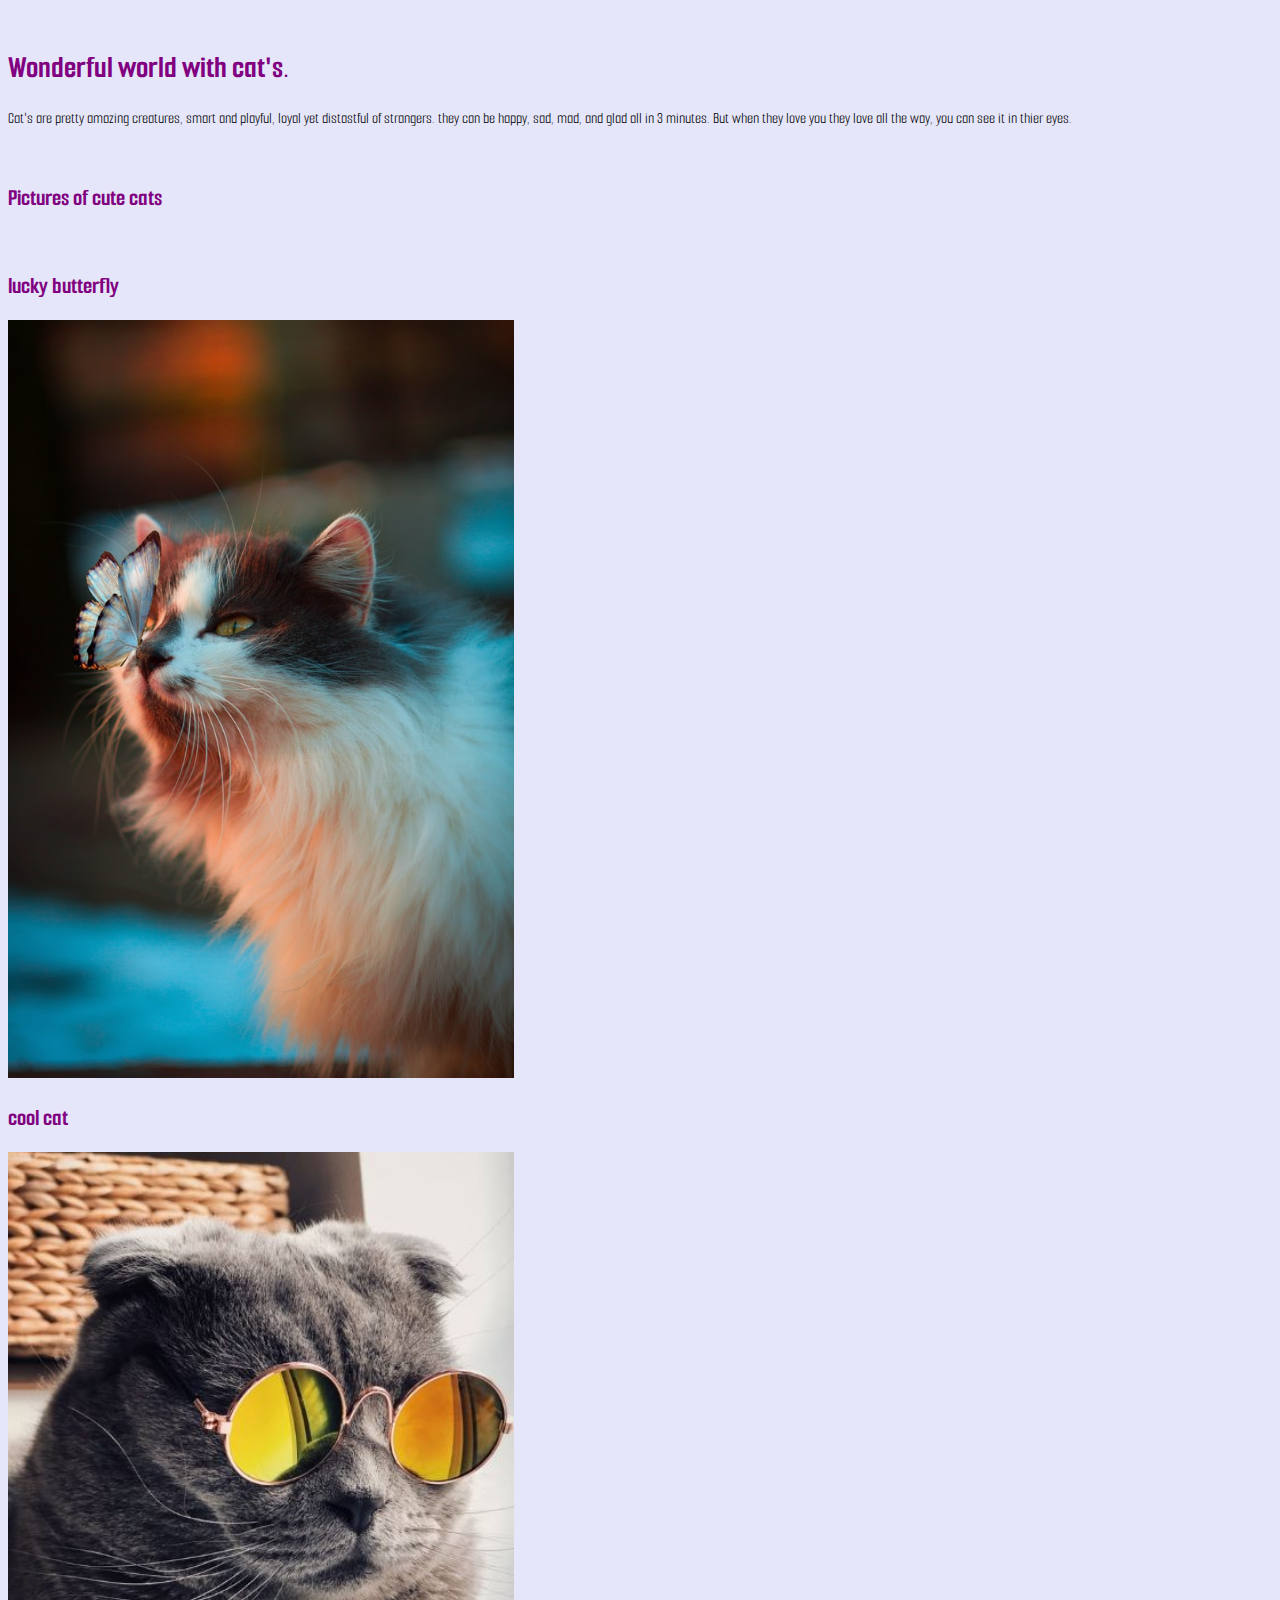
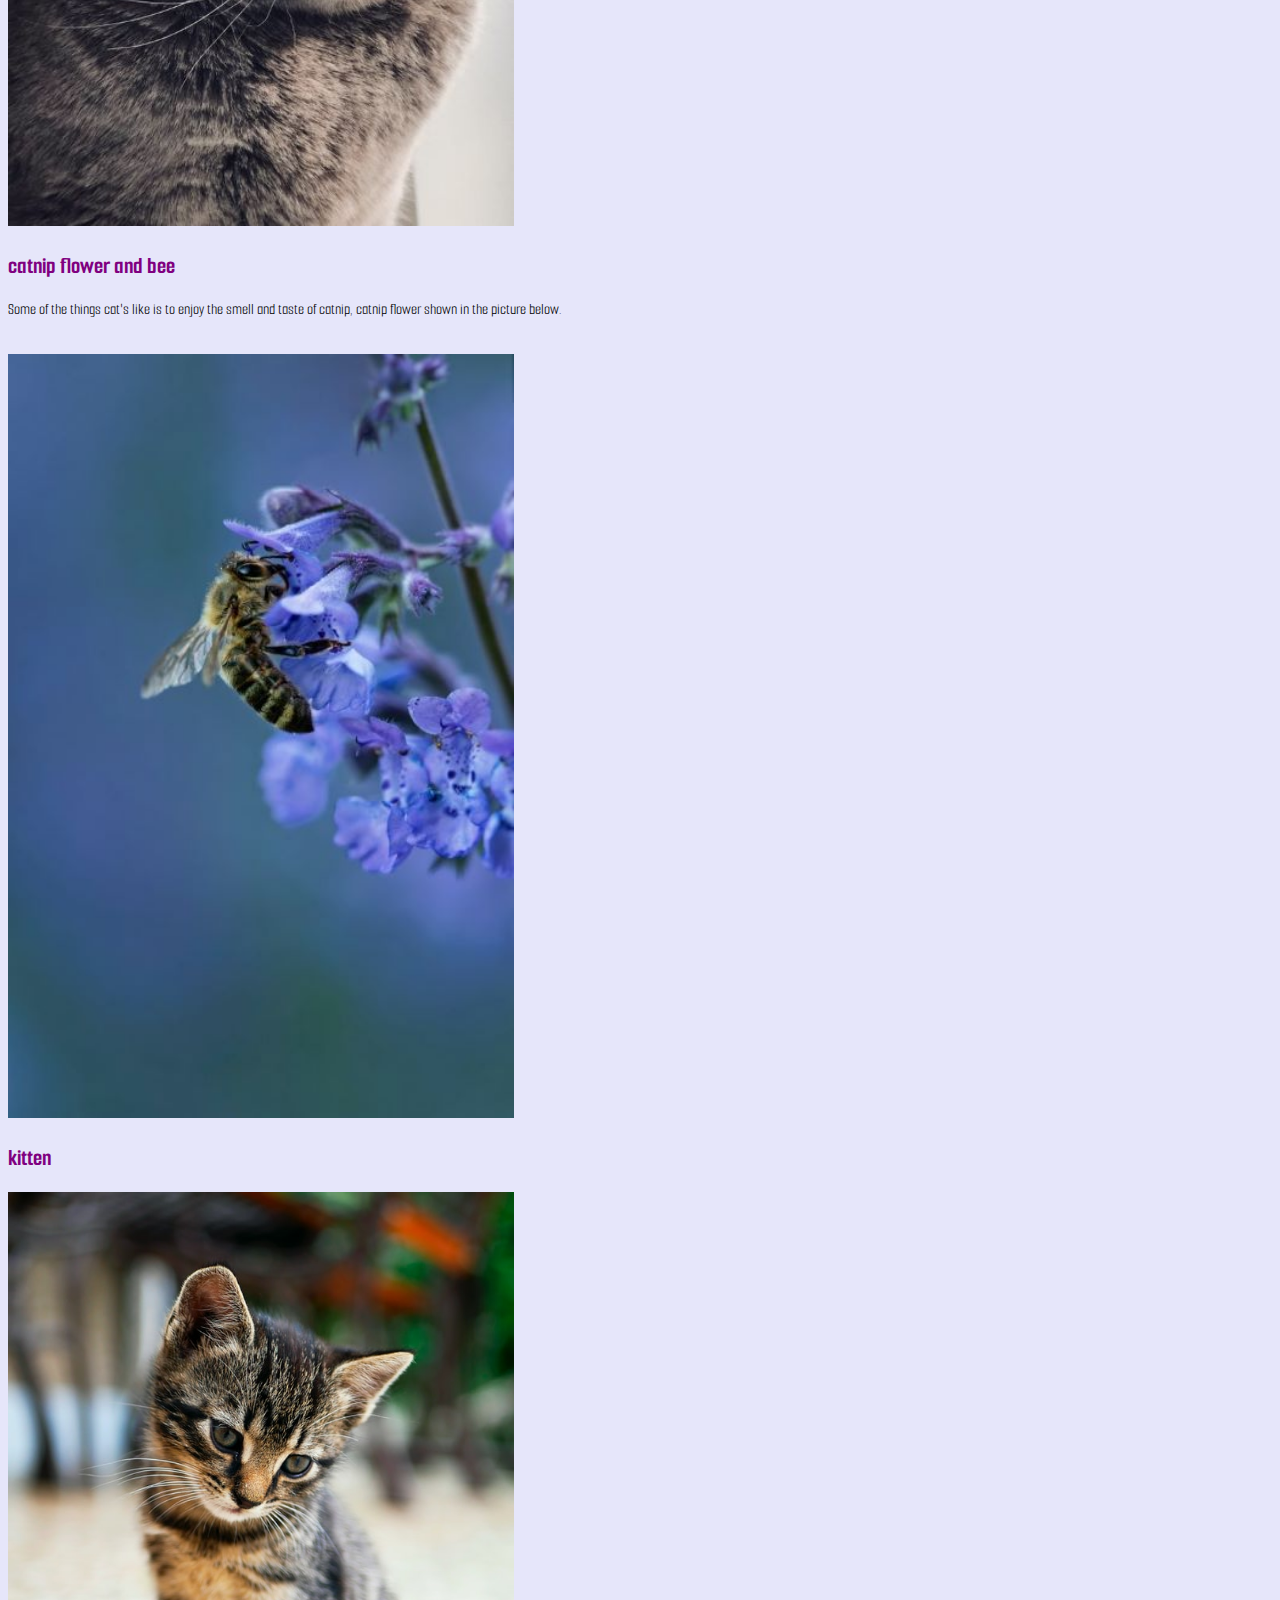
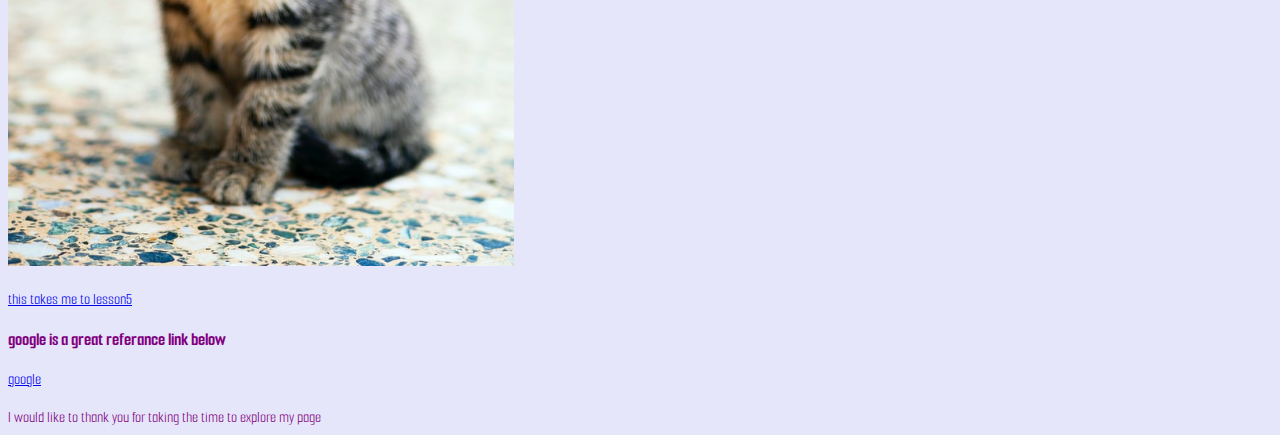
==== index.html @ f3475e59 "Update index.html" ====
<!DOCTYPE html>
<html lang="en">
<head>
  <title>My Webpage for Ali's talk on cat's</title>
  <meta charset="utf-8">
  <link rel="stylesheet" href="style.css">
  <link rel="preconnect" href="https://fonts.googleapis.com">
<link rel="preconnect" href="https://fonts.gstatic.com" crossorigin>
<link href="https://fonts.googleapis.com/css2?family=Hubballi&family=Smooch+Sans:wght@100;200&display=swap" rel="stylesheet">
</head>
<body>
  <br>
    <h1>Wonderful world with cat's.</h1>
     <p>Cat's are pretty amazing creatures, smart and playful, loyal yet distastful of strangers. they can be happy, sad, mad, and glad all in 3 minutes. But when they love you they love all the way, you can see it in thier eyes.</p>
  <!-- my 20 year old even though I adopted him at 18 and now he's 20 I know he loves me fully -->
  <br>

<h2>Pictures of cute cats</h2>
 <br>
<h2>lucky butterfly</h2>
  <img src="images/catb.jpg" alt="catb" width="40%"/>
 <br>
<h2>cool cat</h2>
  <img src="images/cat.jpg" alt="cat" width="40%"/>
 <br>
  <h2>catnip flower and bee</h2>
<p>Some of the things cat's like is to enjoy the smell and taste of catnip, catnip flower shown in the picture below.</p>
<br>

    <img src="images/catnip.jpg" alt="catnip" width="40%"/>
<br>
  <h2>kitten</h2>
    <img src="images/kitten.jpg" alt="kitten" width="40%"/>
<br>
<br>
<!-- link to internal file -->
<a href="lesson5.html" target="blank">this takes me to lesson5</a>




<br>
<h3>google is a great referance link below</h3>
  <!-- linking to an external website -->
  <a href="https://google.com" target="blank">google</a>
<br>
<br>

<footer id="footer">I would like to thank you for taking the time to explore my page</footer>
</body>
</html>
---- style.css ----
body {
  background-color: lavender;
  color: purple;
  font-family: 'Hubballi', cursive;
  font-family: 'Smooch Sans', sans-serif;
}

h1 {
  color: darkpurple;
}

h2 {
  color: purple;
}

p {
  color: black;
}

li {
  color: black;
}
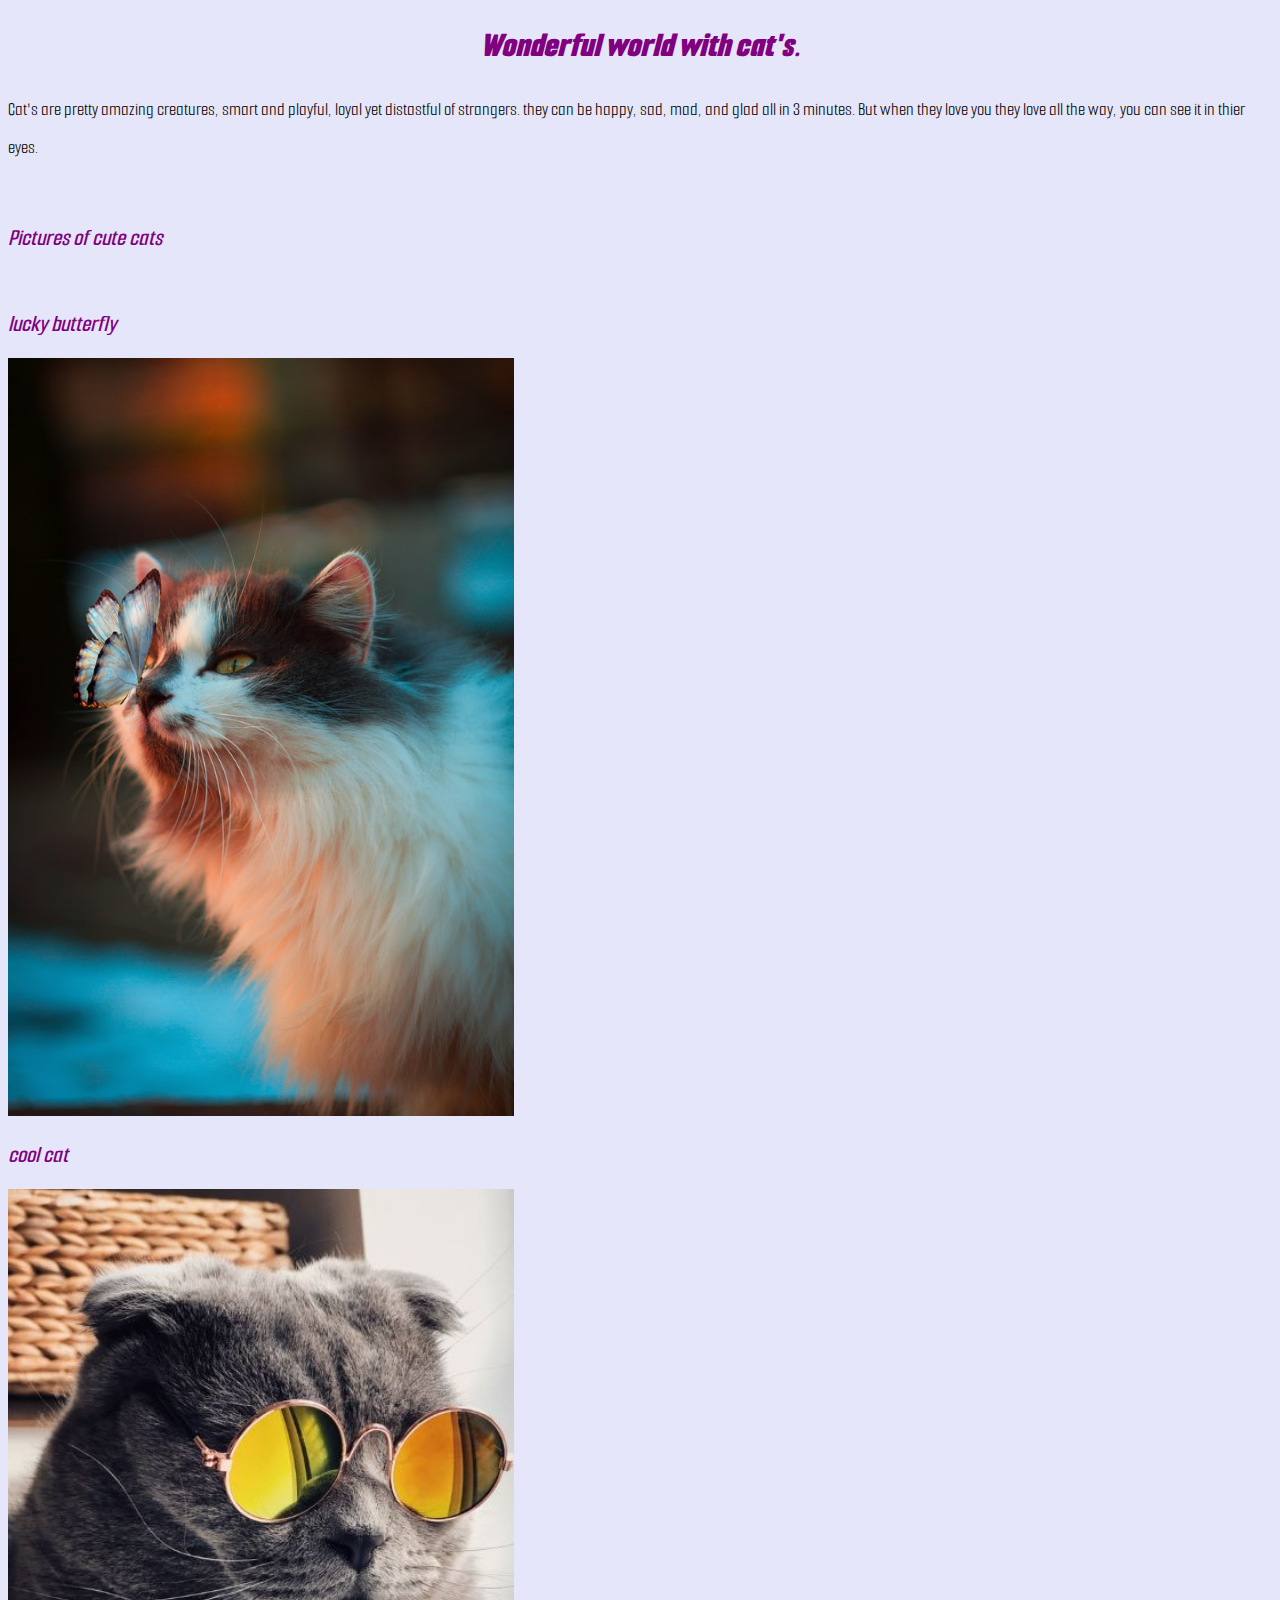
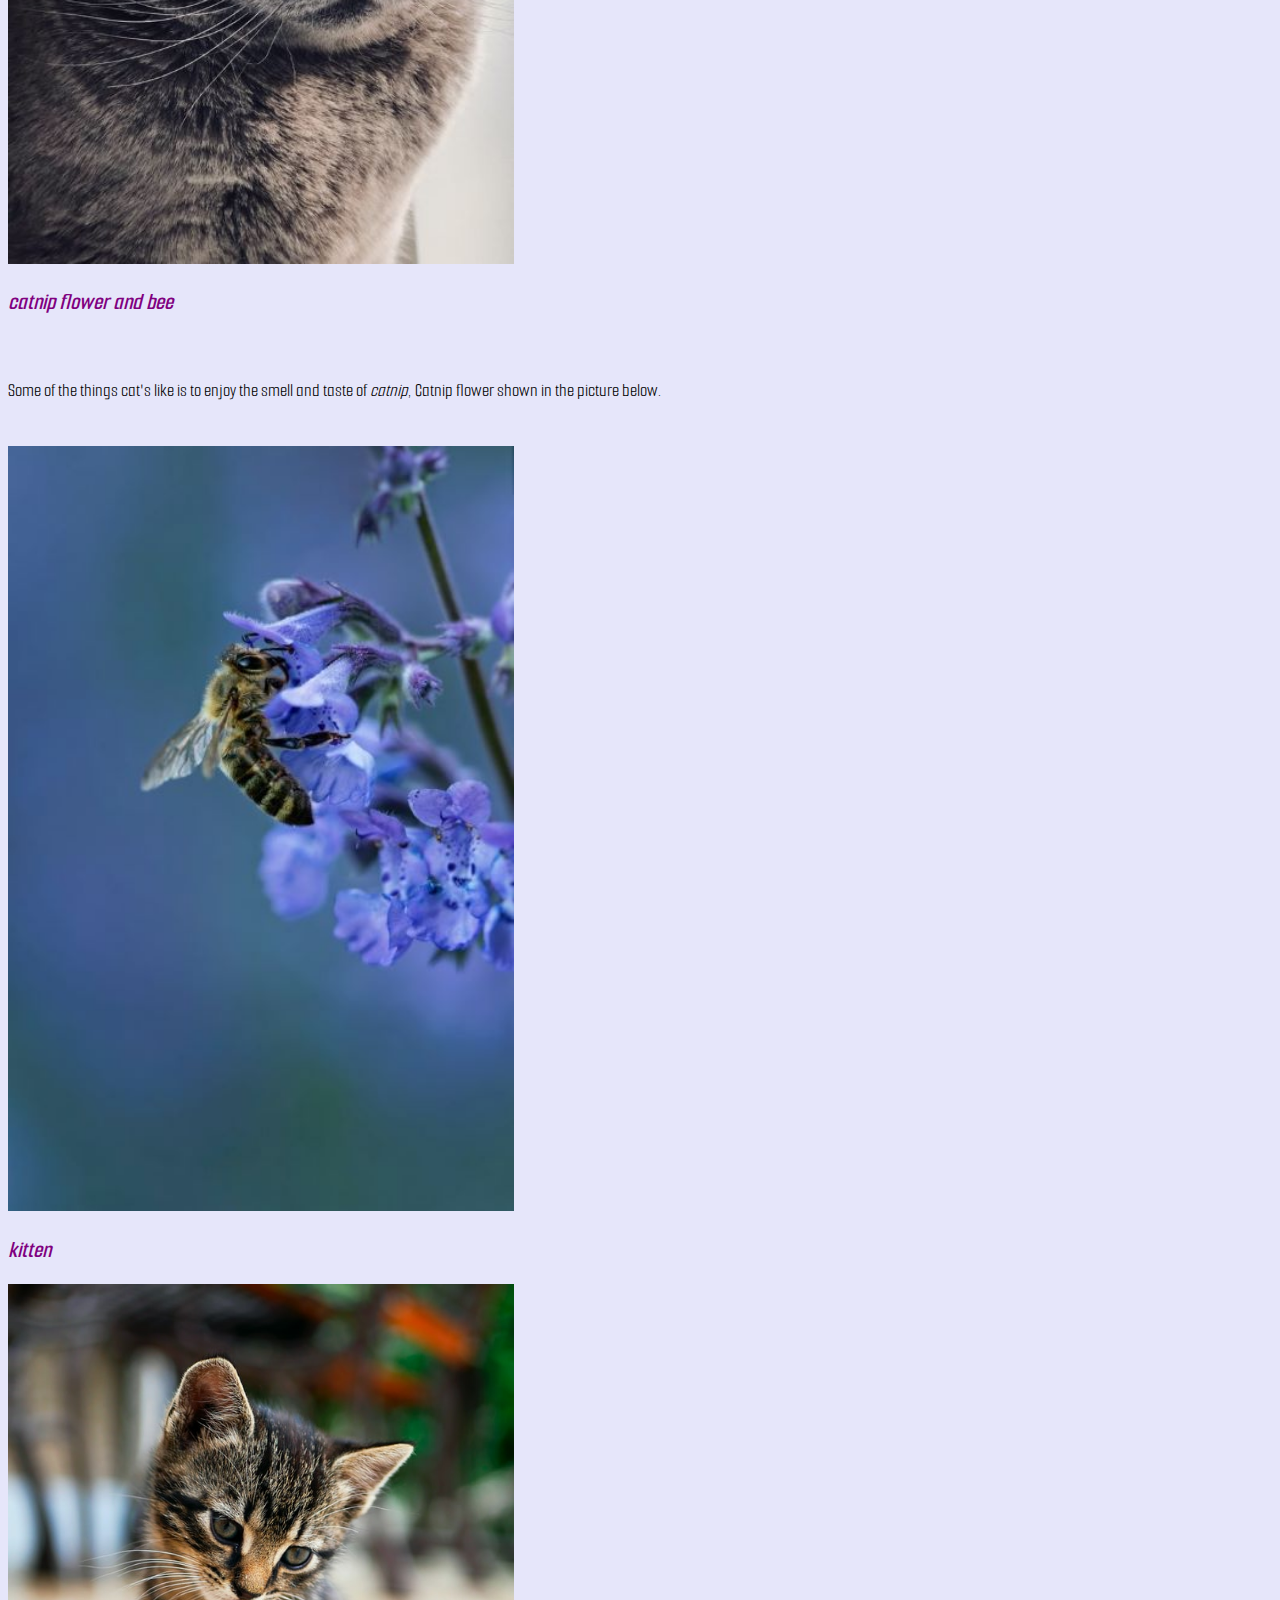
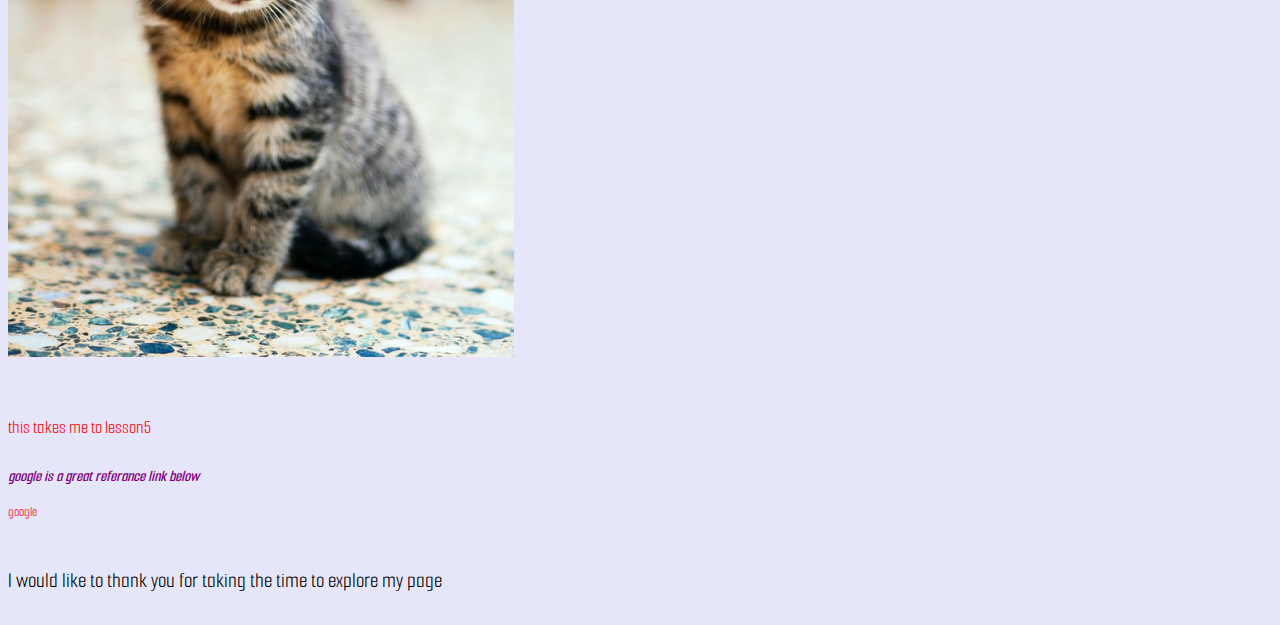
==== commit 95594d7b: "Update index.html" ====
--- a/index.html
+++ b/index.html
@@ -9,43 +9,50 @@
 <link href="https://fonts.googleapis.com/css2?family=Hubballi&family=Smooch+Sans:wght@100;200&display=swap" rel="stylesheet">
 </head>
 <body>
-  <br>
-    <h1>Wonderful world with cat's.</h1>
+  <header>
+
+<h1><strong>Wonderful world with cat's.</strong></h1>
+
+  </header>
+
      <p>Cat's are pretty amazing creatures, smart and playful, loyal yet distastful of strangers. they can be happy, sad, mad, and glad all in 3 minutes. But when they love you they love all the way, you can see it in thier eyes.</p>
   <!-- my 20 year old even though I adopted him at 18 and now he's 20 I know he loves me fully -->
+<br>
+
+  <h2>Pictures of cute cats</h2>
+<br>
+  <h2>lucky butterfly</h2>
+  <img src="images/catb.jpg" alt="catb" width="40%"/>
+<br>
+  <h2>cool cat</h2>
+  <img src="images/cat.jpg" alt="cat" width="40%"/>
+<br>
+  <h2>catnip flower and bee</h2>
+
   <br>
 
-<h2>Pictures of cute cats</h2>
- <br>
-<h2>lucky butterfly</h2>
-  <img src="images/catb.jpg" alt="catb" width="40%"/>
- <br>
-<h2>cool cat</h2>
-  <img src="images/cat.jpg" alt="cat" width="40%"/>
- <br>
-  <h2>catnip flower and bee</h2>
-<p>Some of the things cat's like is to enjoy the smell and taste of catnip, catnip flower shown in the picture below.</p>
+  <p>Some of the things cat's like is to enjoy the smell and taste of <em>catnip</em>, Catnip flower shown in the picture below.</p>
 <br>
 
     <img src="images/catnip.jpg" alt="catnip" width="40%"/>
 <br>
   <h2>kitten</h2>
+  <p>
     <img src="images/kitten.jpg" alt="kitten" width="40%"/>
 <br>
 <br>
 <!-- link to internal file -->
 <a href="lesson5.html" target="blank">this takes me to lesson5</a>
 
-
-
-
 <br>
-<h3>google is a great referance link below</h3>
+  <h3>google is a great referance link below</h3>
   <!-- linking to an external website -->
-  <a href="https://google.com" target="blank">google</a>
+  <a href="https://google.com" target="_blank">google</a>
 <br>
 <br>
 
-<footer id="footer">I would like to thank you for taking the time to explore my page</footer>
+  <footer id="footer">
+    <p>I would like to thank you for taking the time to explore my page</p>
+  </footer>
 </body>
 </html>
--- a/style.css
+++ b/style.css
@@ -1,22 +1,63 @@
+/* Website styles */
+*{
+  font: size 100%
+}
 body {
   background-color: lavender;
   color: purple;
   font-family: 'Hubballi', cursive;
   font-family: 'Smooch Sans', sans-serif;
+  font-size: 14px;
 }
 
 h1 {
   color: darkpurple;
+  font-size: 36px;
+  text-align: left;
 }
 
 h2 {
   color: purple;
+  font-size:24px;
 }
 
 p {
   color: black;
+  font-size: 19px;
+  line-height: 2;
 }
 
 li {
   color: black;
 }
+
+h1, h2, h3 {
+  font-weight: 600;
+  font-style: oblique;
+}
+
+footer{
+  font-size: 19px;
+}
+footer p {
+  font-size: 22px;
+}
+
+header h1 {
+    text-align: center;
+}
+
+a:link,
+a:focus,
+a:active {
+  color: red;
+  text-decoration: none;
+}
+
+a:hover {
+  text-decoration: underline;
+}
+
+a:vistited {
+  color: grey;
+}
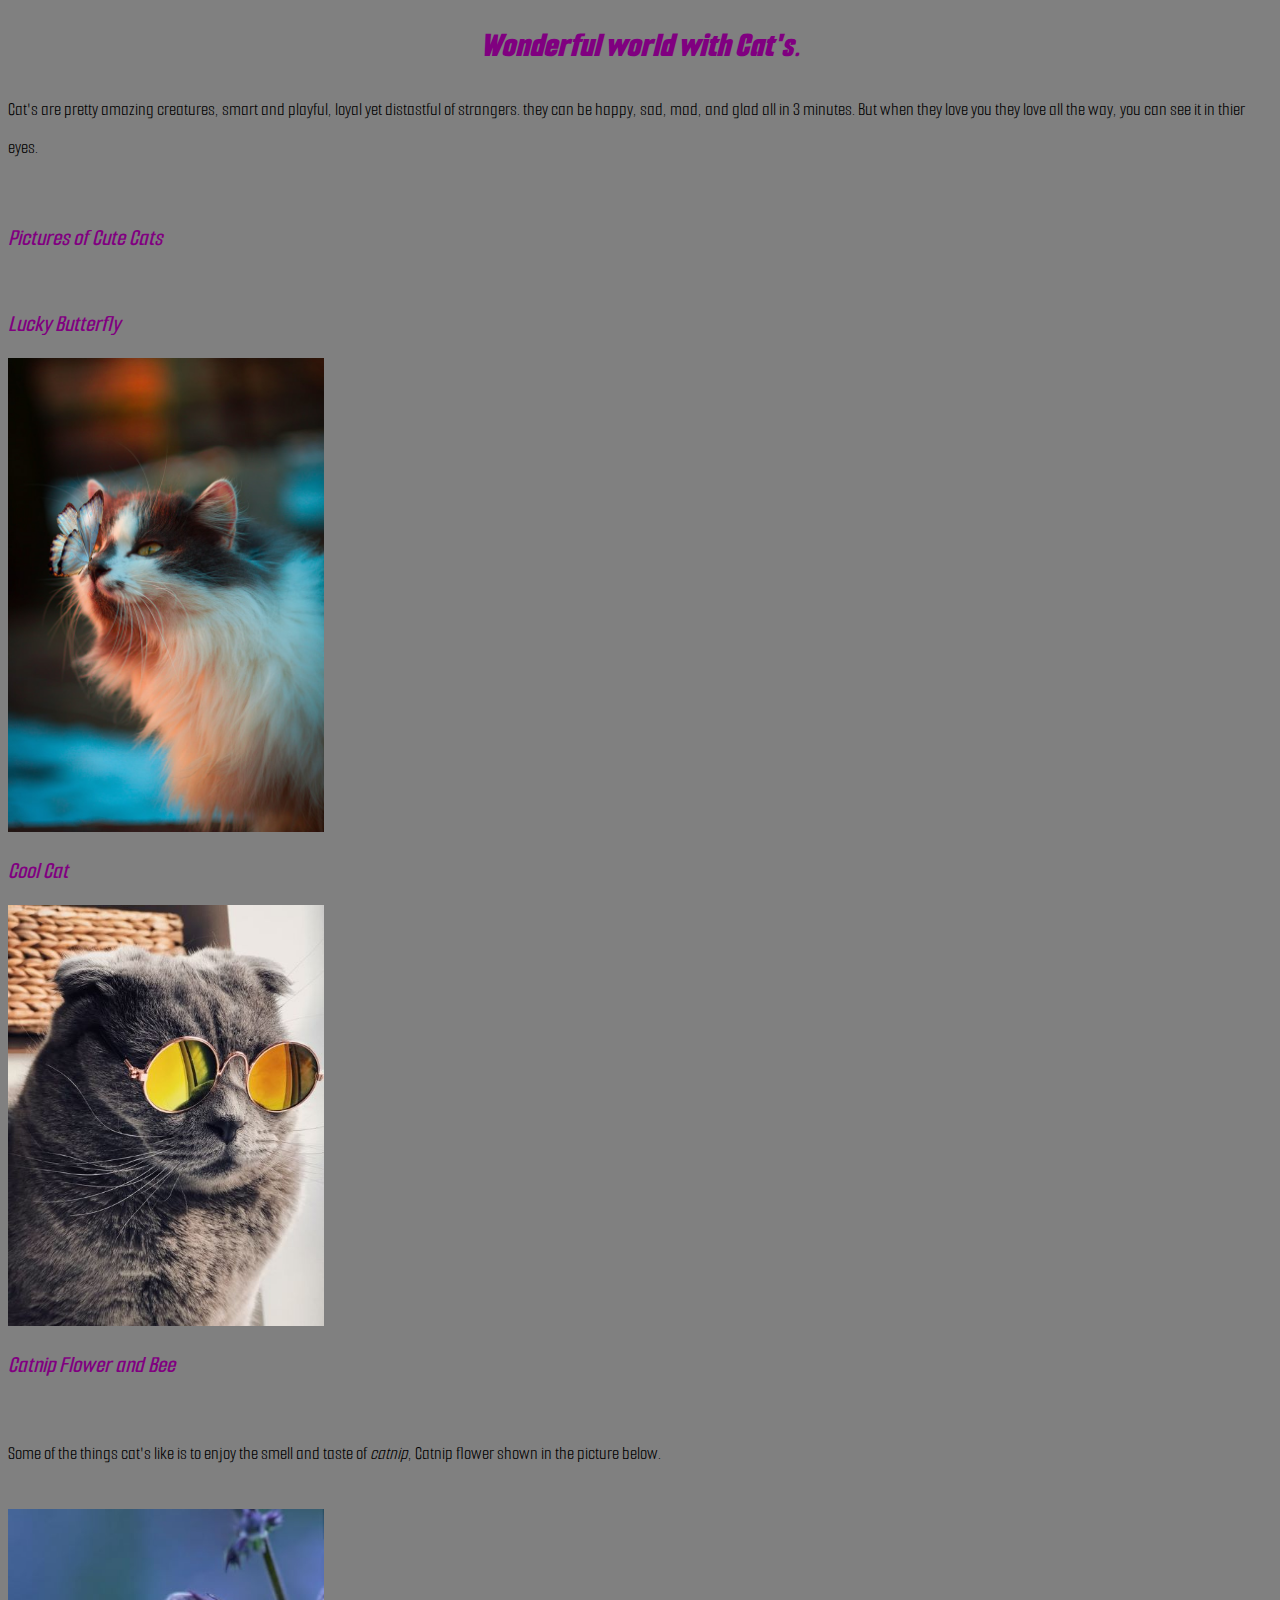
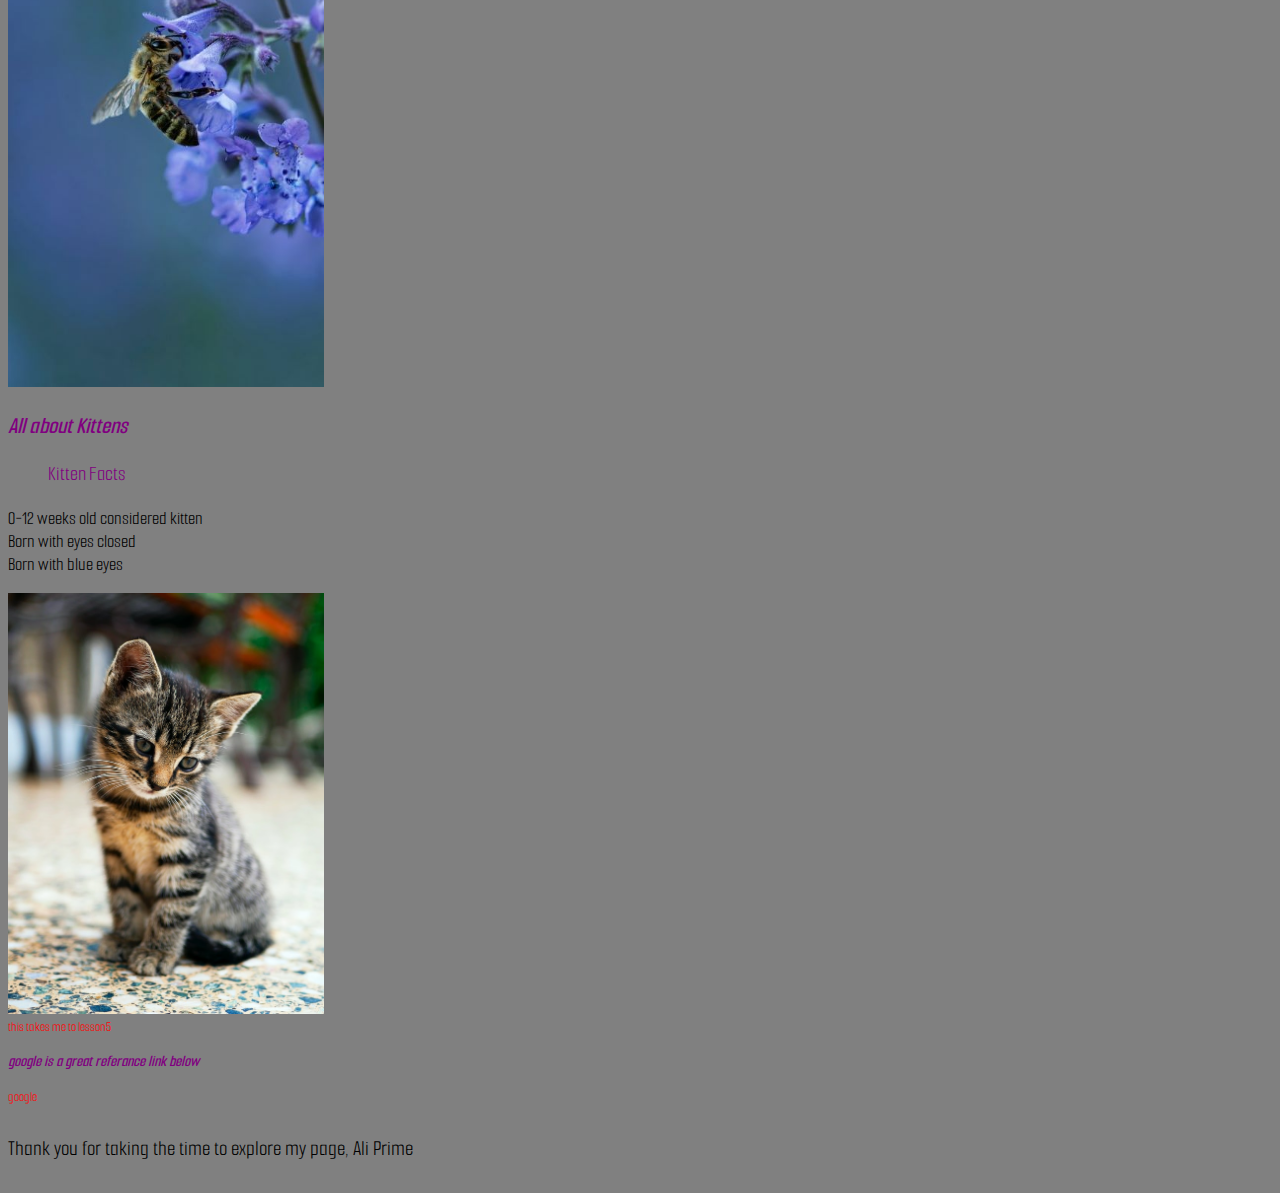
==== commit bd4b9ce7: "Update index.html" ====
--- a/index.html
+++ b/index.html
@@ -11,7 +11,7 @@
 <body>
   <header>
 
-<h1><strong>Wonderful world with cat's.</strong></h1>
+<h1><strong>Wonderful world with Cat's.</strong></h1>
 
   </header>
 
@@ -19,40 +19,52 @@
   <!-- my 20 year old even though I adopted him at 18 and now he's 20 I know he loves me fully -->
 <br>
 
-  <h2>Pictures of cute cats</h2>
+  <h2>Pictures of Cute Cats</h2>
 <br>
-  <h2>lucky butterfly</h2>
-  <img src="images/catb.jpg" alt="catb" width="40%"/>
+  <h2>Lucky Butterfly</h2>
+  <img src="images/catb.jpg" alt="catb" width="25%"/>
 <br>
-  <h2>cool cat</h2>
-  <img src="images/cat.jpg" alt="cat" width="40%"/>
+  <h2>Cool Cat</h2>
+  <img src="images/cat.jpg" alt="cat" width="25%"/>
 <br>
-  <h2>catnip flower and bee</h2>
+  <h2>Catnip Flower and Bee</h2>
 
   <br>
 
   <p>Some of the things cat's like is to enjoy the smell and taste of <em>catnip</em>, Catnip flower shown in the picture below.</p>
 <br>
 
-    <img src="images/catnip.jpg" alt="catnip" width="40%"/>
+    <img src="images/catnip.jpg" alt="catnip" width="25%"/>
 <br>
-  <h2>kitten</h2>
-  <p>
-    <img src="images/kitten.jpg" alt="kitten" width="40%"/>
+
+<section>
+
+<h2>All about Kittens</h2>
+
+ <ol>Kitten Facts</ol>
+  <li>0-12 weeks old considered kitten</li>
+  <li>Born with eyes closed</li>
+  <li>Born with blue eyes</li>
+
+</section>
 <br>
+    <img src="images/kitten.jpg" alt="kitten" width="25%"/>
+
 <br>
-<!-- link to internal file -->
-<a href="lesson5.html" target="blank">this takes me to lesson5</a>
+  <!-- link to internal file -->
+  <a href="lesson5.html" target="blank">this takes me to lesson5</a>
 
 <br>
   <h3>google is a great referance link below</h3>
+
   <!-- linking to an external website -->
   <a href="https://google.com" target="_blank">google</a>
 <br>
-<br>
 
   <footer id="footer">
-    <p>I would like to thank you for taking the time to explore my page</p>
+    <p>Thank you for taking the time to explore my page, Ali Prime</p>
   </footer>
+
+
 </body>
 </html>
--- a/style.css
+++ b/style.css
@@ -3,7 +3,7 @@
   font: size 100%
 }
 body {
-  background-color: lavender;
+  background-color: grey;
   color: purple;
   font-family: 'Hubballi', cursive;
   font-family: 'Smooch Sans', sans-serif;
@@ -61,3 +61,13 @@
 a:vistited {
   color: grey;
 }
+
+ol {
+  font-size: 21px;
+}
+
+li {
+  font-size: 19px;
+}
+
+<br>
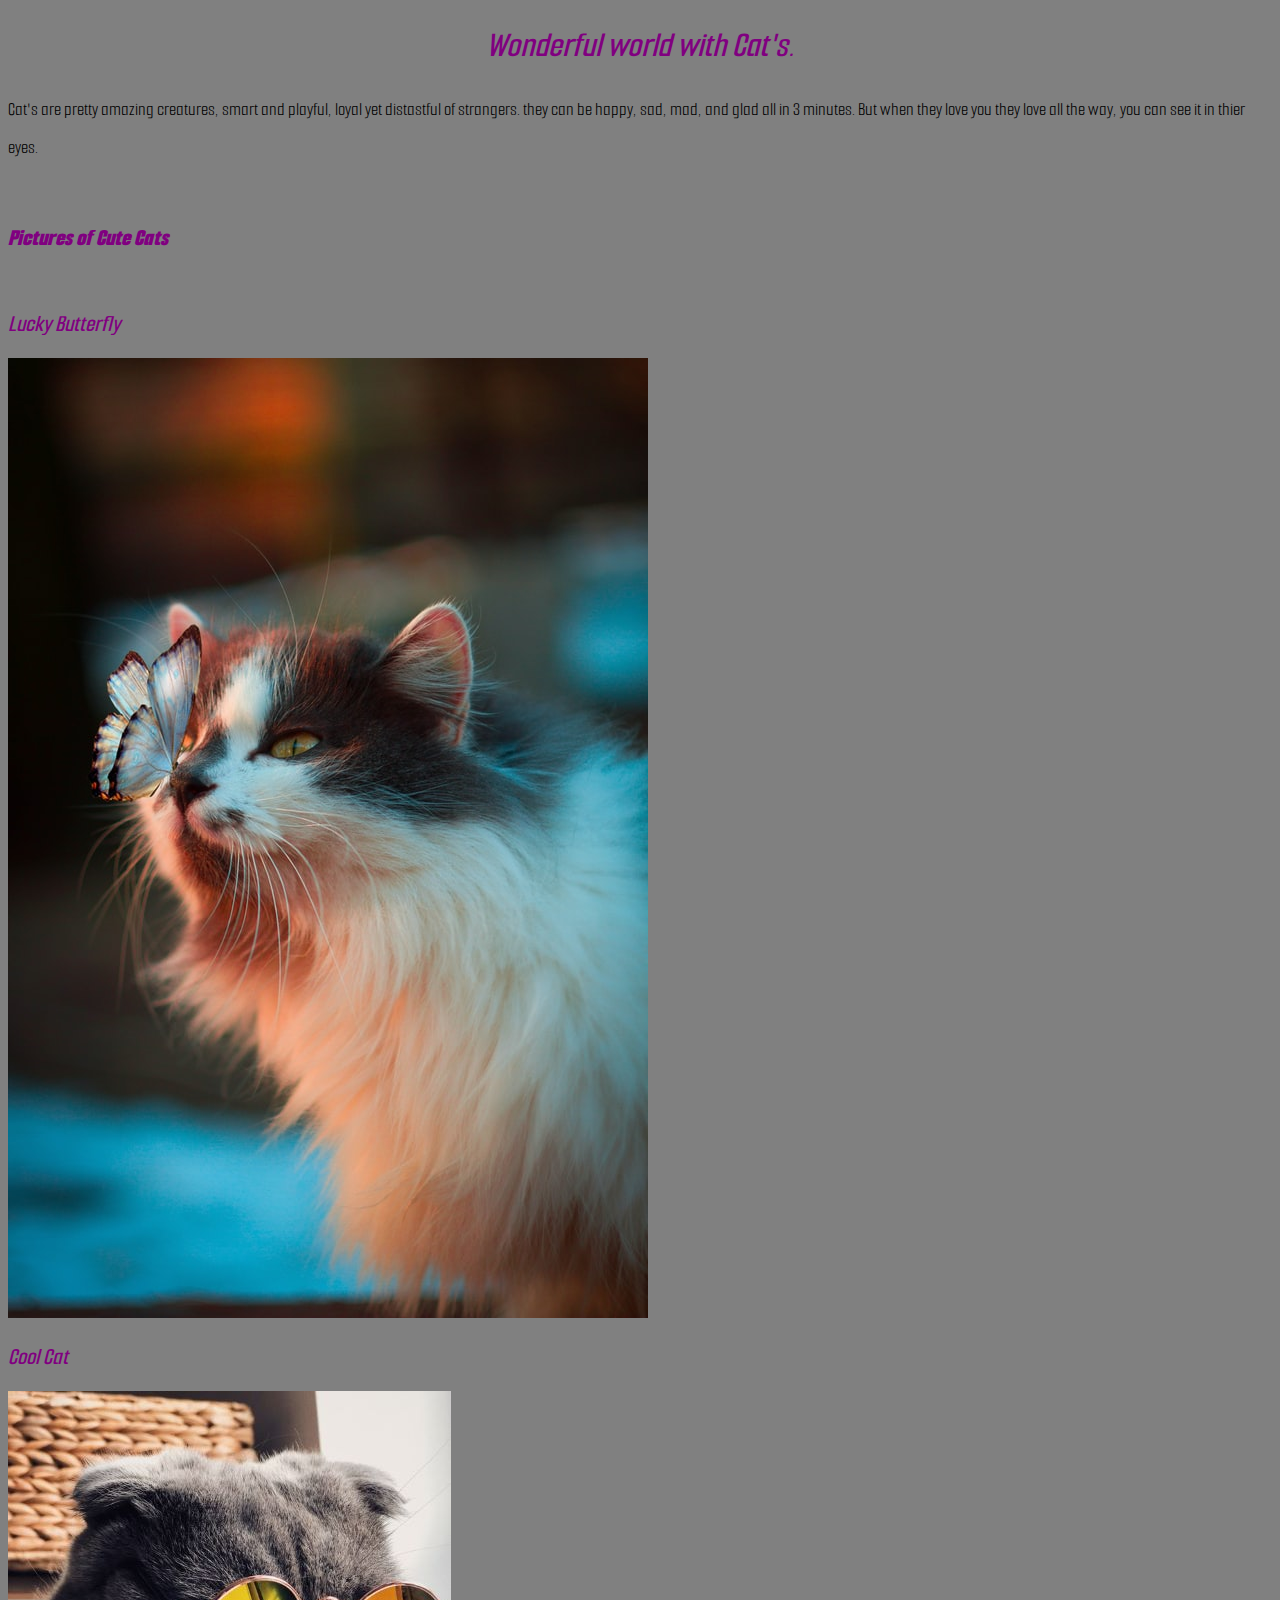
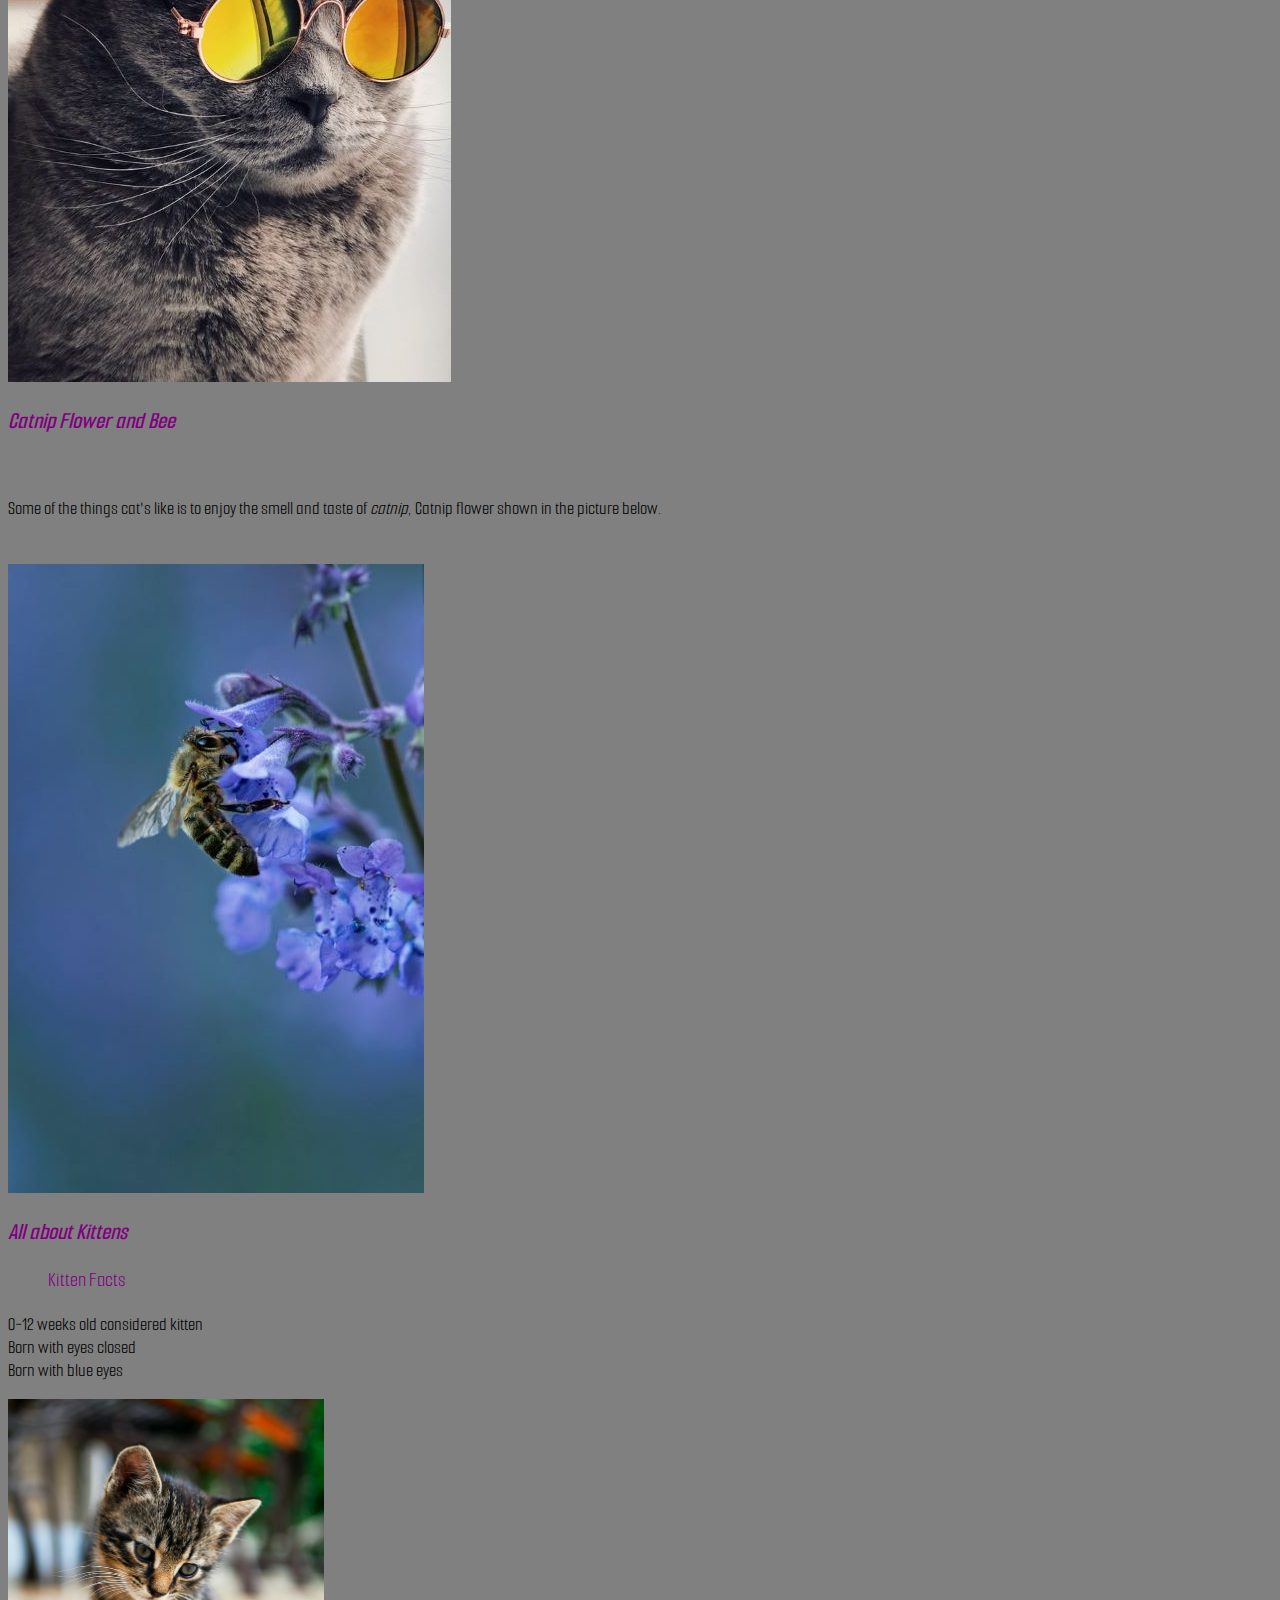
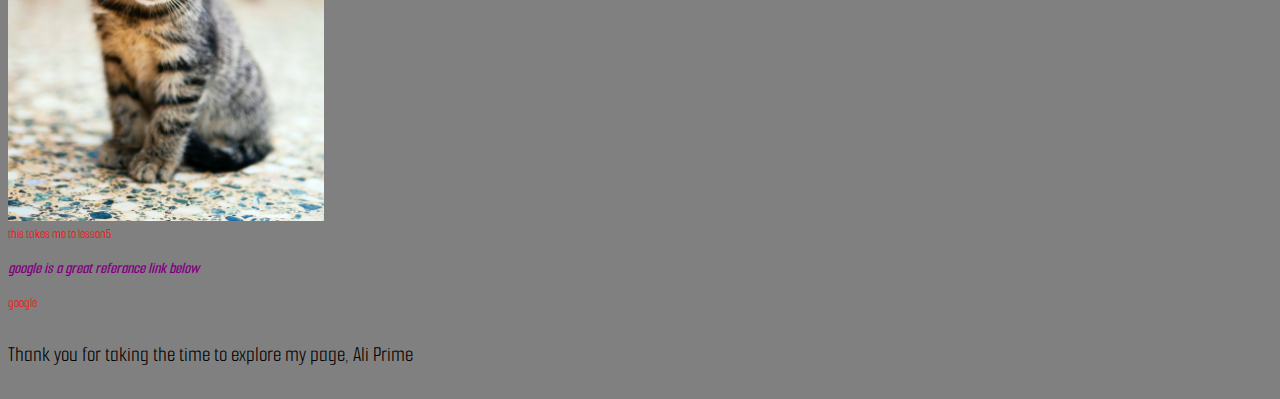
==== commit c13b14a2: "Update index.html" ====
--- a/index.html
+++ b/index.html
@@ -9,23 +9,24 @@
 <link href="https://fonts.googleapis.com/css2?family=Hubballi&family=Smooch+Sans:wght@100;200&display=swap" rel="stylesheet">
 </head>
 <body>
-  <header>
+<header>
 
-<h1><strong>Wonderful world with Cat's.</strong></h1>
+  <h1 class="title">Wonderful world with Cat's.</h1>
 
-  </header>
+</header>
 
      <p>Cat's are pretty amazing creatures, smart and playful, loyal yet distastful of strangers. they can be happy, sad, mad, and glad all in 3 minutes. But when they love you they love all the way, you can see it in thier eyes.</p>
   <!-- my 20 year old even though I adopted him at 18 and now he's 20 I know he loves me fully -->
 <br>
+<section>
 
-  <h2>Pictures of Cute Cats</h2>
+  <h2><strong>Pictures of Cute Cats</strong></h2>
 <br>
   <h2>Lucky Butterfly</h2>
-  <img src="images/catb.jpg" alt="catb" width="25%"/>
+  <img src="images/catb.jpg" alt="catb" />
 <br>
   <h2>Cool Cat</h2>
-  <img src="images/cat.jpg" alt="cat" width="25%"/>
+  <img src="images/cat.jpg" alt="cat" />
 <br>
   <h2>Catnip Flower and Bee</h2>
 
@@ -34,8 +35,9 @@
   <p>Some of the things cat's like is to enjoy the smell and taste of <em>catnip</em>, Catnip flower shown in the picture below.</p>
 <br>
 
-    <img src="images/catnip.jpg" alt="catnip" width="25%"/>
+    <img src="images/catnip.jpg" alt="catnip" />
 <br>
+</section>
 
 <section>
 
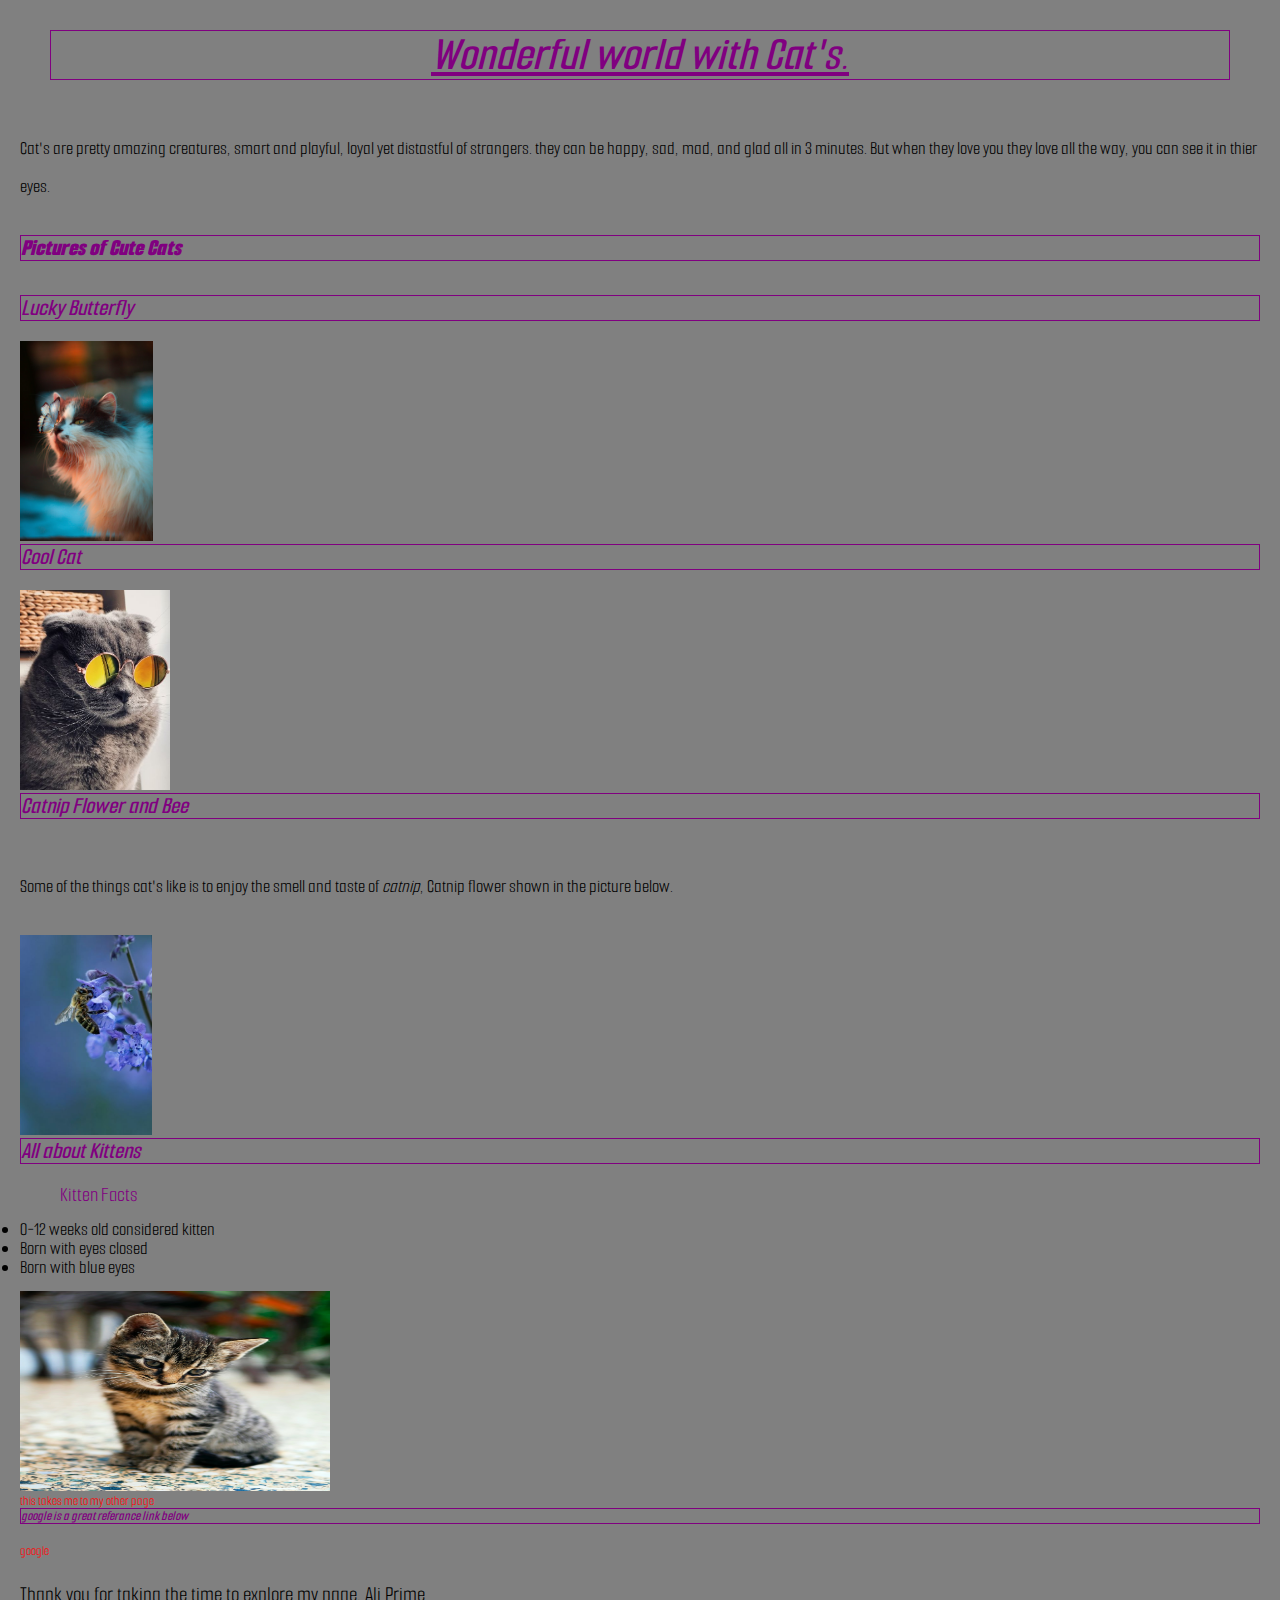
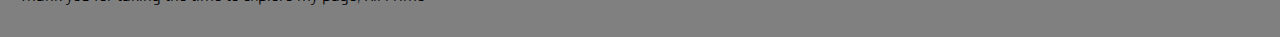
==== commit 7fbc519e: "Update index.html" ====
--- a/index.html
+++ b/index.html
@@ -54,9 +54,11 @@
 
 <br>
   <!-- link to internal file -->
-  <a href="lesson5.html" target="blank">this takes me to lesson5</a>
+  <a href="aboutme.html" target="blank">this takes me to my other page</a>
 
 <br>
+
+
   <h3>google is a great referance link below</h3>
 
   <!-- linking to an external website -->
--- a/style.css
+++ b/style.css
@@ -1,13 +1,19 @@
 /* Website styles */
 *{
-  font: size 100%
+  font-size: 100%;
+  /* border:1px solid purple;  */
+  margin: 0;
+  line-height: 1;
+  box-sizing: border-box;
 }
+
 body {
   background-color: grey;
   color: purple;
   font-family: 'Hubballi', cursive;
   font-family: 'Smooch Sans', sans-serif;
   font-size: 14px;
+  margin: 20px;
 }
 
 h1 {
@@ -25,6 +31,9 @@
   color: black;
   font-size: 19px;
   line-height: 2;
+  margin: 15px 0;
+  /* border: 1px dotted purple; */
+  /* padding: 30px; */
 }
 
 li {
@@ -34,9 +43,18 @@
 h1, h2, h3 {
   font-weight: 600;
   font-style: oblique;
+  margin-bottom: 20px;
+  border: 1px solid purple;
 }
 
-footer{
+header {
+  /* background-color: blue; */
+  /* border-bottom: 5px solid blue; */
+  margin: 20px;
+  padding: 10px;
+}
+
+footer {
   font-size: 19px;
 }
 footer p {
@@ -62,6 +80,11 @@
   color: grey;
 }
 
+ul, ol {
+  margin: 15px 0;
+  /* padding: 30px; */
+}
+
 ol {
   font-size: 21px;
 }
@@ -70,4 +93,16 @@
   font-size: 19px;
 }
 
-<br>
+img {
+  /* width: 300px; */
+  height: 200px;
+}
+
+.title {
+  font-size: 48px;
+  text-decoration: underline;
+}
+
+.about {
+  width: 25%;
+}
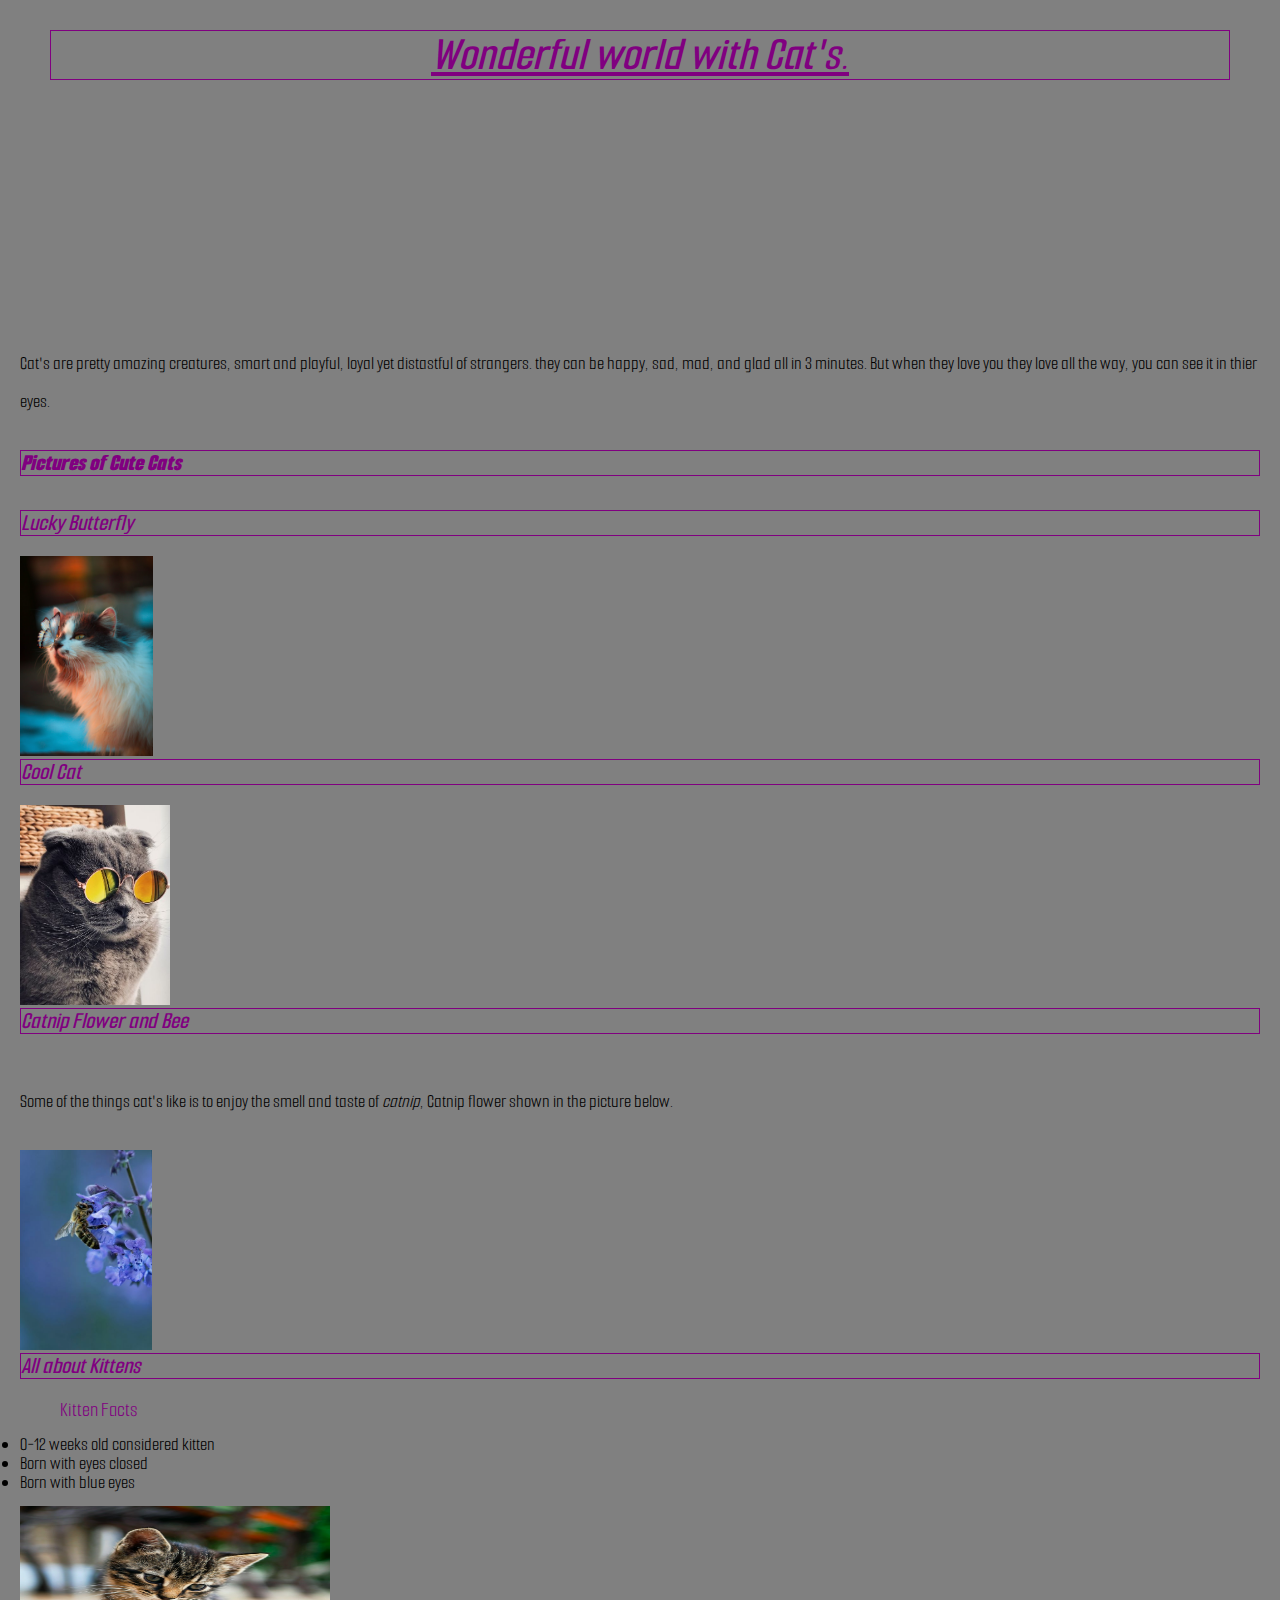
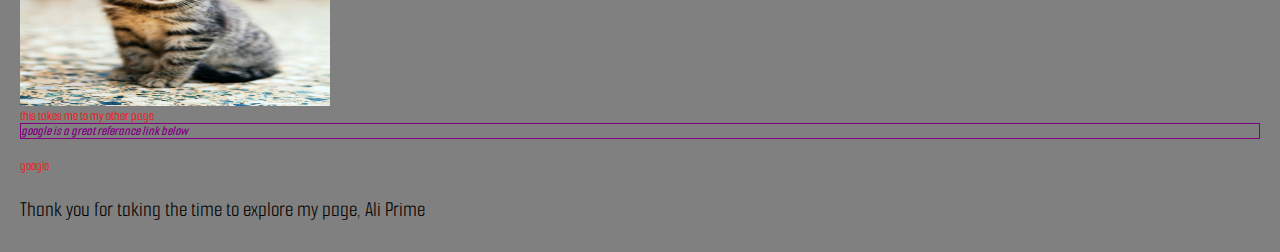
==== commit 2bdef1e7: "Update index.html" ====
--- a/index.html
+++ b/index.html
@@ -14,6 +14,20 @@
   <h1 class="title">Wonderful world with Cat's.</h1>
 
 </header>
+
+<div class="banner"></div>
+
+<div class="container">
+
+  <section>
+    <!-- <h1>container 1</h1> -->
+  </section>
+
+  <section>
+    <!-- <h1>container 2</h1> -->
+  </section>
+
+</div>
 
      <p>Cat's are pretty amazing creatures, smart and playful, loyal yet distastful of strangers. they can be happy, sad, mad, and glad all in 3 minutes. But when they love you they love all the way, you can see it in thier eyes.</p>
   <!-- my 20 year old even though I adopted him at 18 and now he's 20 I know he loves me fully -->
--- a/style.css
+++ b/style.css
@@ -14,6 +14,8 @@
   font-family: 'Smooch Sans', sans-serif;
   font-size: 14px;
   margin: 20px;
+  background-image: url(images/wildflower_bg.png);
+  /* background-repeat: no-repeat; */
 }
 
 h1 {
@@ -106,3 +108,19 @@
 .about {
   width: 25%;
 }
+
+/* .container { */
+  max-width: 1000px;
+  margin: 0 auto;
+}
+
+div {
+  margin: 0 auto;
+}
+
+.banner {
+  height: 200px;
+  background-image: url(images/banner.jpg);
+  background-size: cover;
+  /* background-position:center; */
+}
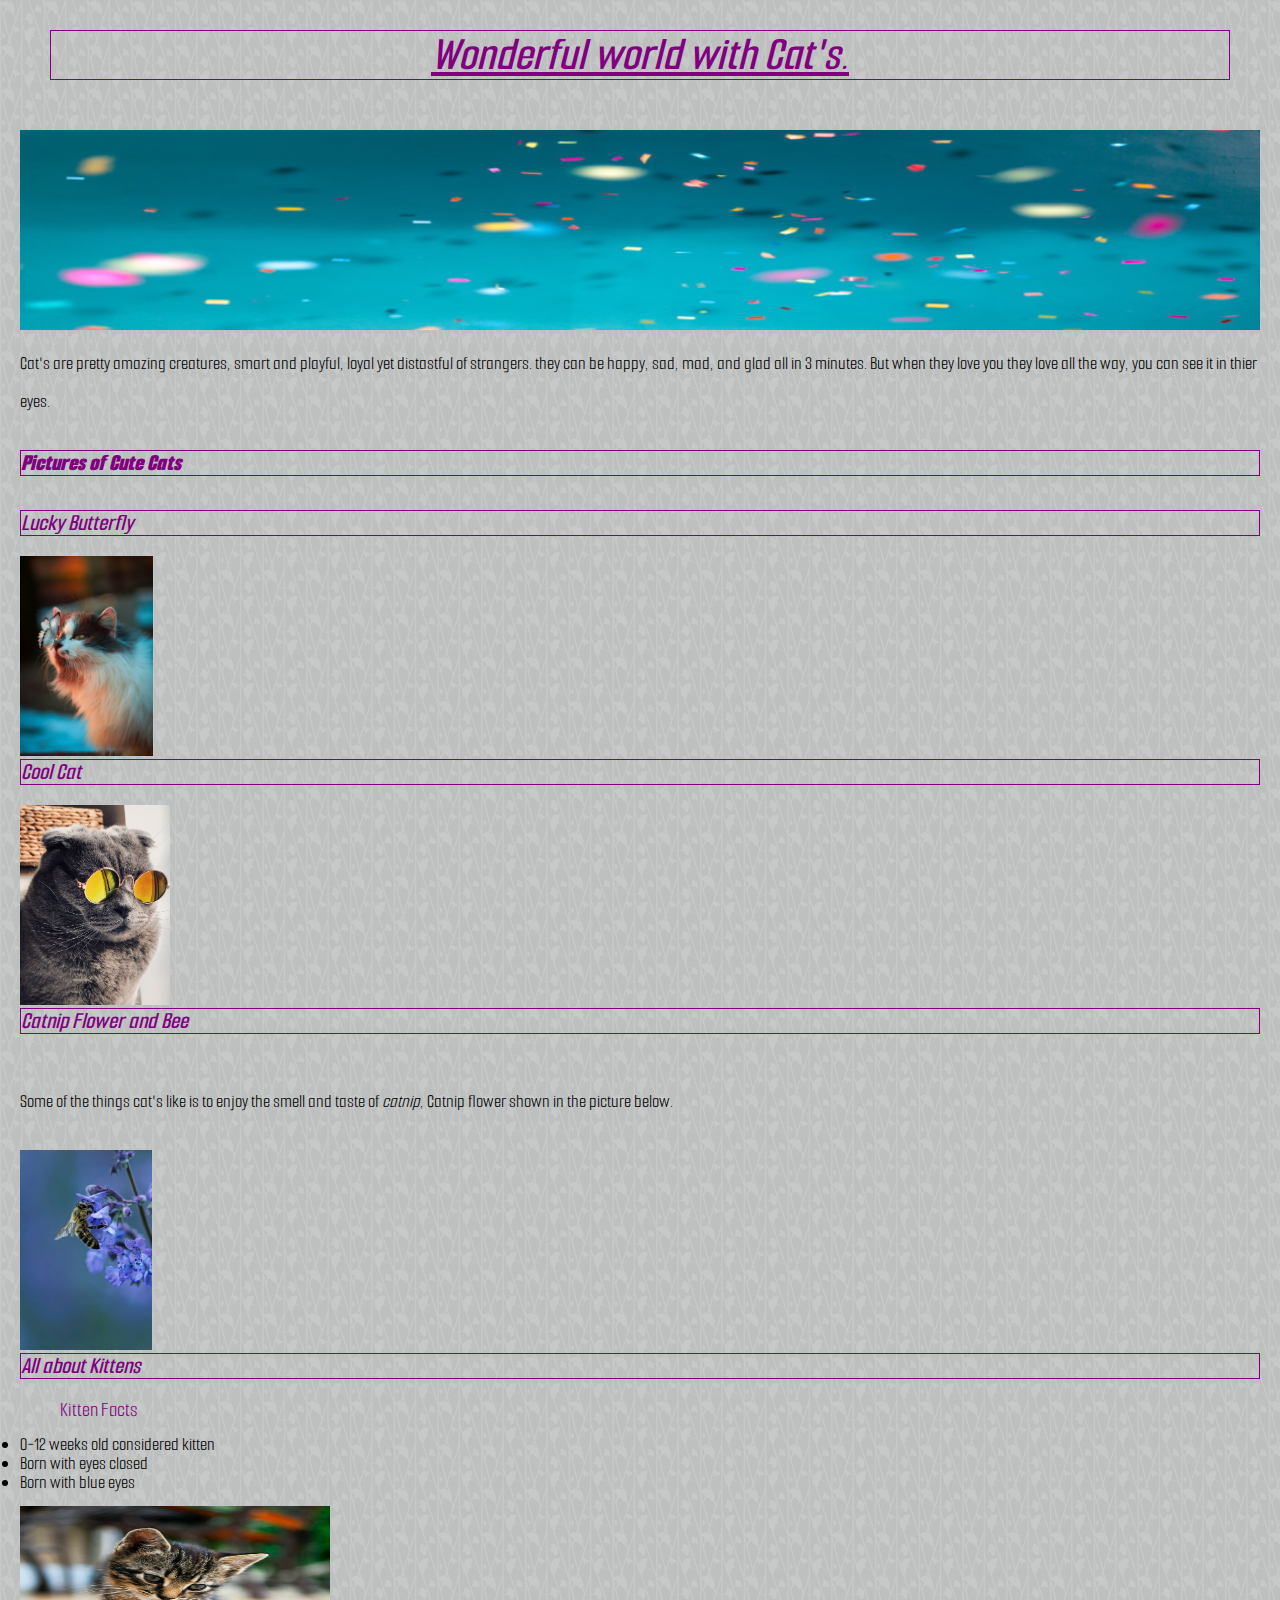
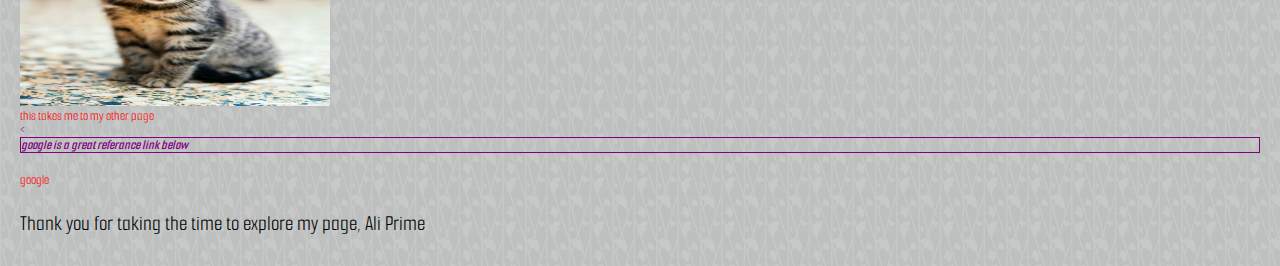
==== commit e43dbf37: "Update index.html" ====
--- a/index.html
+++ b/index.html
@@ -71,7 +71,7 @@
   <a href="aboutme.html" target="blank">this takes me to my other page</a>
 
 <br>
-
+<
 
   <h3>google is a great referance link below</h3>
 
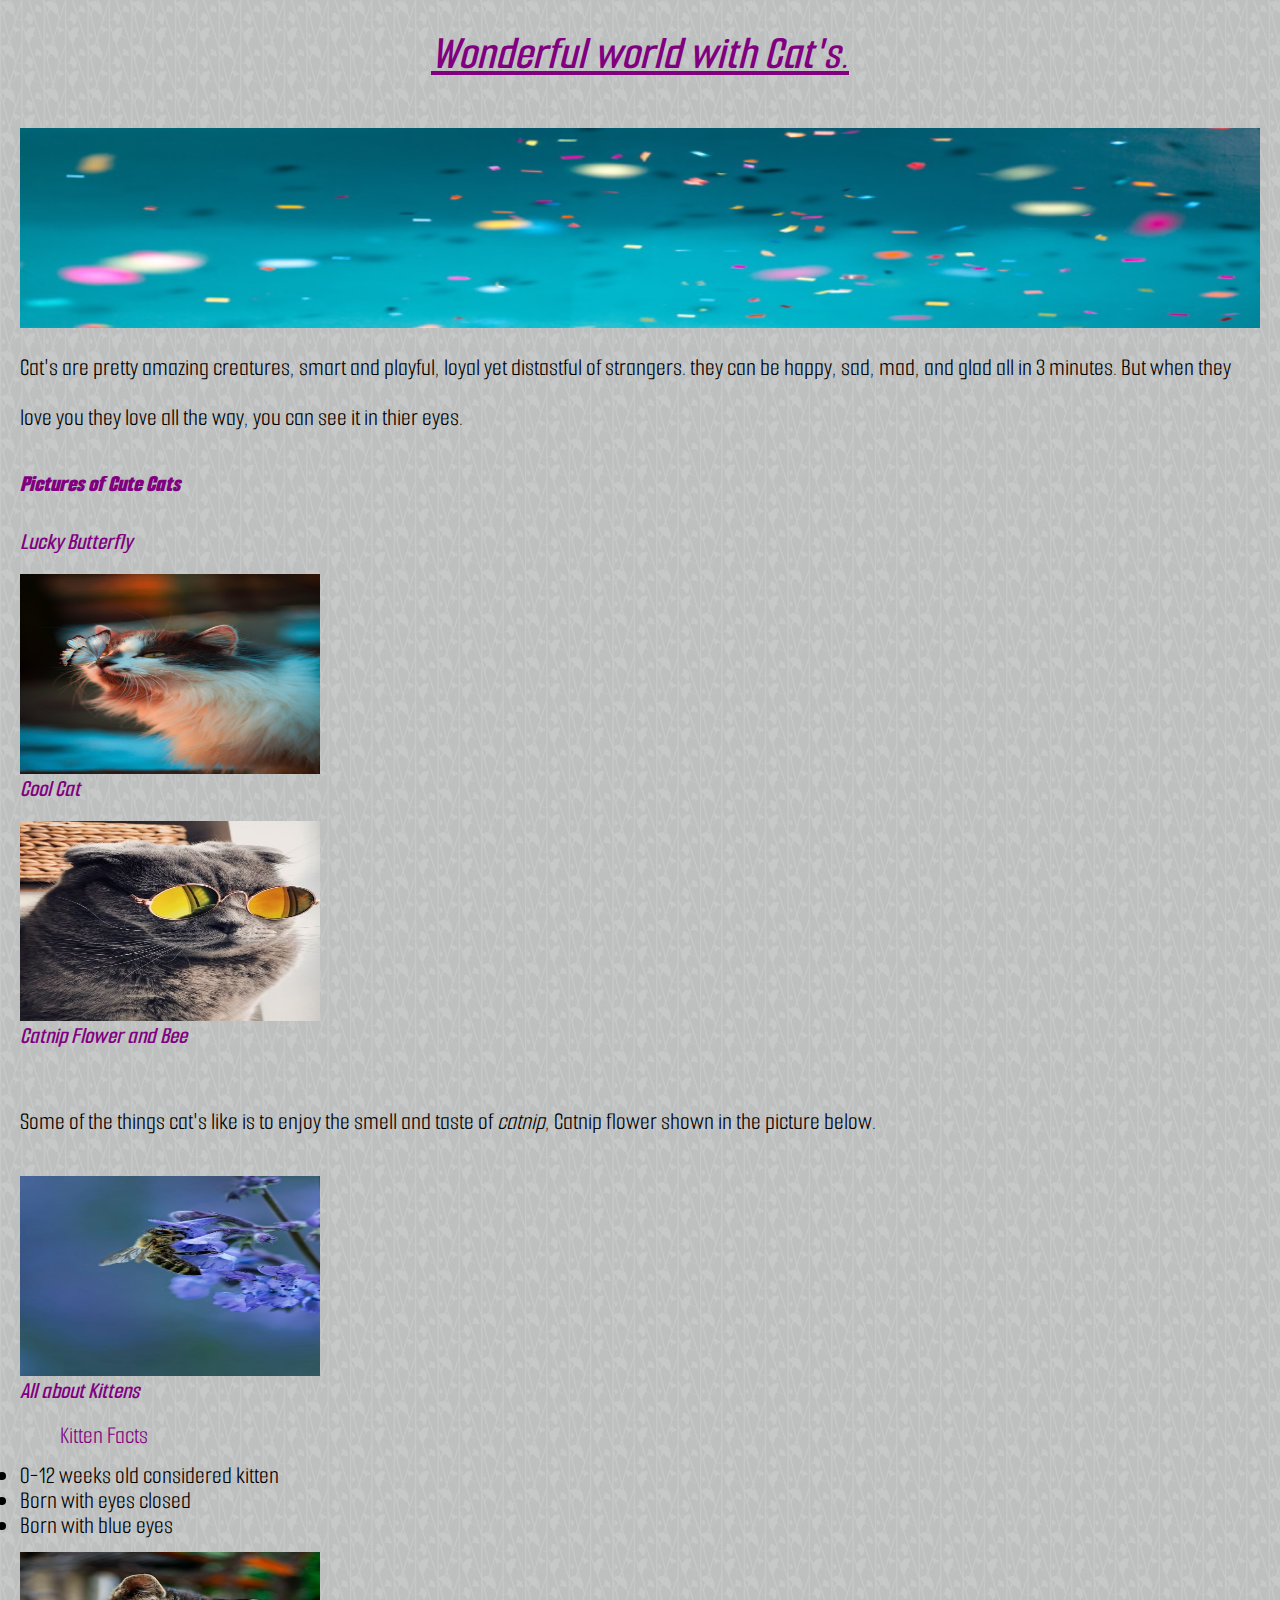
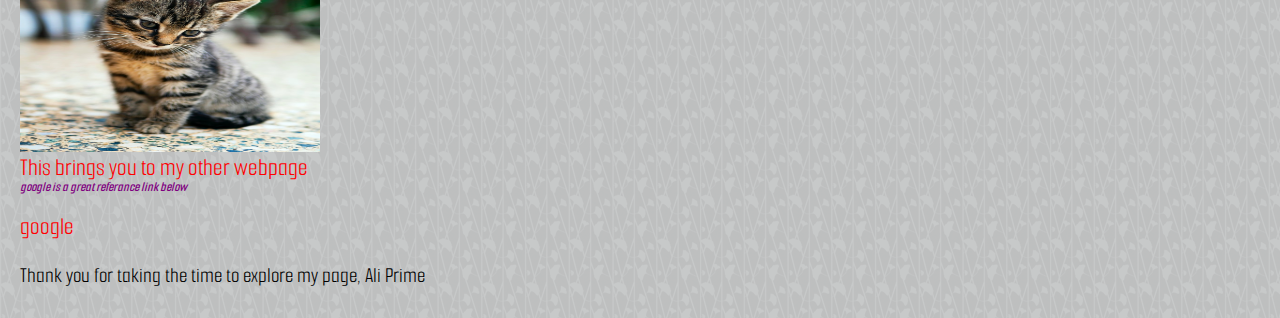
==== commit 1a5aa144: "Update index.html" ====
--- a/index.html
+++ b/index.html
@@ -37,10 +37,10 @@
   <h2><strong>Pictures of Cute Cats</strong></h2>
 <br>
   <h2>Lucky Butterfly</h2>
-  <img src="images/catb.jpg" alt="catb" />
+  <img src="images/catb.jpg" alt="catb" width="40%" height="70%" />
 <br>
   <h2>Cool Cat</h2>
-  <img src="images/cat.jpg" alt="cat" />
+  <img src="images/cat.jpg" alt="cat" width="40%" />
 <br>
   <h2>Catnip Flower and Bee</h2>
 
@@ -49,7 +49,7 @@
   <p>Some of the things cat's like is to enjoy the smell and taste of <em>catnip</em>, Catnip flower shown in the picture below.</p>
 <br>
 
-    <img src="images/catnip.jpg" alt="catnip" />
+    <img src="images/catnip.jpg" alt="catnip" width="40%" />
 <br>
 </section>
 
@@ -58,20 +58,21 @@
 <h2>All about Kittens</h2>
 
  <ol>Kitten Facts</ol>
+
   <li>0-12 weeks old considered kitten</li>
   <li>Born with eyes closed</li>
   <li>Born with blue eyes</li>
 
 </section>
 <br>
-    <img src="images/kitten.jpg" alt="kitten" width="25%"/>
+    <img src="images/kitten.jpg" alt="kitten" width="40%"/>
 
 <br>
   <!-- link to internal file -->
-  <a href="aboutme.html" target="blank">this takes me to my other page</a>
+  <a href="aboutme.html" target="blank">This brings you to my other webpage</a>
 
 <br>
-<
+
 
   <h3>google is a great referance link below</h3>
 
--- a/style.css
+++ b/style.css
@@ -31,7 +31,7 @@
 
 p {
   color: black;
-  font-size: 19px;
+  font-size: 25px;
   line-height: 2;
   margin: 15px 0;
   /* border: 1px dotted purple; */
@@ -46,7 +46,7 @@
   font-weight: 600;
   font-style: oblique;
   margin-bottom: 20px;
-  border: 1px solid purple;
+  /* border: 1px solid purple; */
 }
 
 header {
@@ -72,6 +72,7 @@
 a:active {
   color: red;
   text-decoration: none;
+  font-size: 25px;
 }
 
 a:hover {
@@ -88,15 +89,15 @@
 }
 
 ol {
-  font-size: 21px;
+  font-size: 25px;
 }
 
 li {
-  font-size: 19px;
+  font-size: 25px;
 }
 
 img {
-  /* width: 300px; */
+  width: 300px; 
   height: 200px;
 }
 
